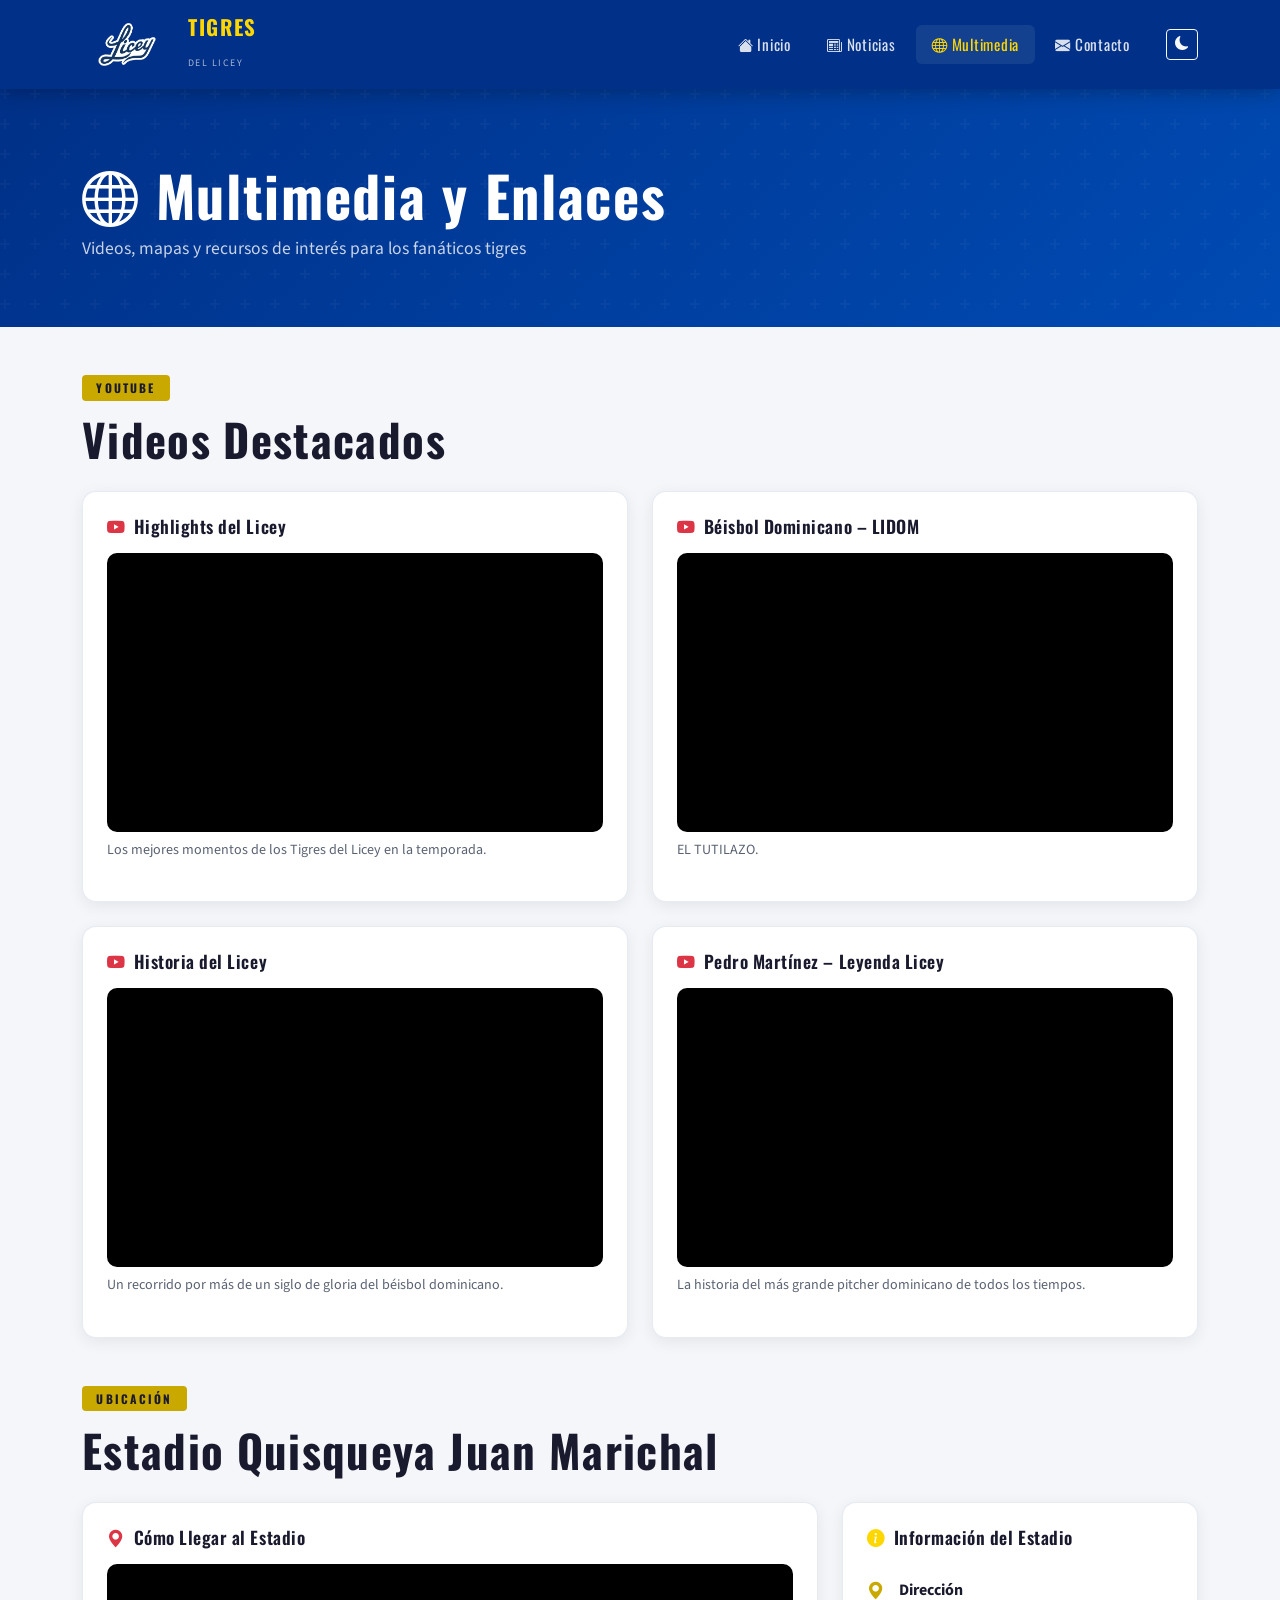
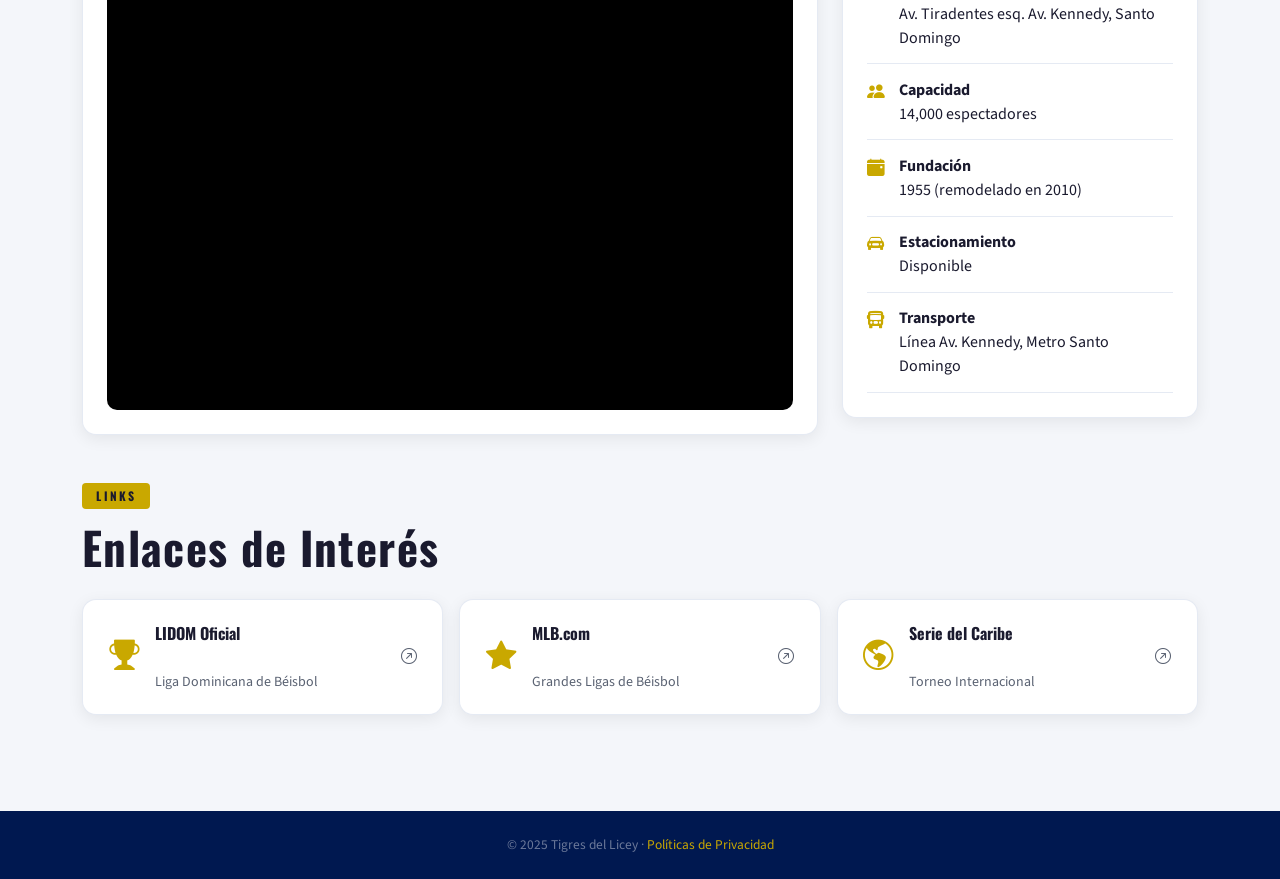
==== enlaces.html @ 9cd00520 "Add files via upload" ====
<!DOCTYPE html>
<html lang="es" data-theme="light">
<head>
  <meta charset="UTF-8" />
  <meta name="viewport" content="width=device-width, initial-scale=1.0" />
  <meta name="description" content="Videos, mapas y enlaces de interés de los Tigres del Licey." />
  <meta name="keywords" content="Tigres del Licey multimedia, videos, mapa estadio Quisqueya" />
  <meta name="author" content="LUIS POLANCO" />
  <meta name="robots" content="index, follow" />
  <title>VIDEOS Tigres del Licey</title>
  <link rel="icon" type="image/svg+xml" href="img/favicon.svg" />
  <link href="https://cdn.jsdelivr.net/npm/bootstrap@5.3.2/dist/css/bootstrap.min.css" rel="stylesheet" />
  <link href="https://cdn.jsdelivr.net/npm/bootstrap-icons@1.11.3/font/bootstrap-icons.min.css" rel="stylesheet" />
  <link href="https://fonts.googleapis.com/css2?family=Oswald:wght@400;600;700&family=Source+Sans+3:wght@300;400;600&display=swap" rel="stylesheet" />
  <link rel="stylesheet" href="css/styles.css" />
</head>
<body>

<nav class="navbar navbar-expand-lg sticky-top" id="mainNav">
  <div class="container">
    <a class="navbar-brand d-flex align-items-center gap-2" href="index.html">
          <img src="img/tigresdelliceyicono-removebg-preview.png" alt="logo" width="90" class="me-2" />
  
      <div><span class="nombre-marca">TIGRES</span><br><span class="subtitulo-marca">DEL LICEY</span></div>
    </a>
    <button class="navbar-toggler" type="button" data-bs-toggle="collapse" data-bs-target="#navMenu">
      <i class="bi bi-list text-white fs-2"></i>
    </button>
    <div class="collapse navbar-collapse" id="navMenu">
      <ul class="navbar-nav ms-auto align-items-lg-center gap-lg-1">
        <li class="nav-item"><a class="nav-link" href="index.html"><i class="bi bi-house-fill me-1"></i>Inicio</a></li>
        <li class="nav-item"><a class="nav-link" href="noticias.html"><i class="bi bi-newspaper me-1"></i>Noticias</a></li>
        <li class="nav-item"><a class="nav-link active" href="enlaces.html"><i class="bi bi-globe me-1"></i>Multimedia</a></li>
        <li class="nav-item"><a class="nav-link" href="contacto.html"><i class="bi bi-envelope-fill me-1"></i>Contacto</a></li>
        <li class="nav-item">
          <button class="btn btn-outline-light btn-sm ms-lg-3" id="darkToggle" onclick="toggleDark()">
            <i class="bi bi-moon-fill" id="darkIcon"></i>
          </button>
        </li>
      </ul>
    </div>
  </div>
</nav>

<div class="hero-pagina">
  <div class="container">
    <h1><i class="bi bi-globe me-3"></i>Multimedia y Enlaces</h1>
    <p>Videos, mapas y recursos de interés para los fanáticos tigres</p>
  </div>
</div>

<main class="container py-5">

  <!-- YouTube Section -->
  <section class="mb-5">
    <span class="etiqueta-seccion">YouTube</span>
    <h2 class="titulo-seccion">Videos Destacados</h2>
    <div class="row g-4">
      <div class="col-lg-6">
        <div class="tarjeta-media tarjeta-hover">
          <h5 class="titulo-media"><i class="bi bi-youtube text-danger me-2"></i>Highlights del Licey</h5>
          <div class="contenedor-iframe">
          <iframe 
          width="1513" 
          height="563" 
          src="https://www.youtube.com/embed/oGYH2kWyWEc" 
          title="JUEGO #6- SERIE FINAL | DRAMÁTICO JUEGO - Licey obliga 7mo y decisivo partido (26/ENE.2025)" 
          frameborder="0" 
          allow="accelerometer; autoplay; clipboard-write; encrypted-media; gyroscope; picture-in-picture; web-share"
          referrerpolicy="strict-origin-when-cross-origin"
            allowfullscreen>
          </iframe>
          </div>
          <p class="descripcion-media mt-2">Los mejores momentos de los Tigres del Licey en la temporada.</p>
        </div>
      </div>
      <div class="col-lg-6">
        <div class="tarjeta-media tarjeta-hover">
          <h5 class="titulo-media"><i class="bi bi-youtube text-danger me-2"></i>Béisbol Dominicano – LIDOM</h5>
          <div class="contenedor-iframe">
            <iframe 
            width="1513"
            height="563" 
            src="https://www.youtube.com/embed/_hKYfnCWPjg" 
            title="LIDOM: Licey vs Aguilas | 7mo Juego | Serie Final 2002| El Juego de &quot;El Tulilazo&quot;" 
            frameborder="0" allow="accelerometer; autoplay; clipboard-write; encrypted-media; gyroscope; picture-in-picture; web-share" 
            referrerpolicy="strict-origin-when-cross-origin" 
            allowfullscreen>
            </iframe>
          </div>
          <p class="descripcion-media mt-2">EL TUTILAZO.</p>
        </div>
      </div>
      <div class="col-lg-6">
        <div class="tarjeta-media tarjeta-hover">
          <h5 class="titulo-media"><i class="bi bi-youtube text-danger me-2"></i>Historia del Licey</h5>
          <div class="contenedor-iframe">
          <iframe 
          width="1513"
          height="563" 
          src="https://www.youtube.com/embed/C_Y91VZ0yt4" 
          title="La Historia del Glorioso: Tigres del Licey." 
          frameborder="0" 
          allow="accelerometer; autoplay; clipboard-write; encrypted-media; gyroscope; picture-in-picture; web-share"
            referrerpolicy="strict-origin-when-cross-origin" 
            allowfullscreen>
          </iframe>
          </div>
          <p class="descripcion-media mt-2">Un recorrido por más de un siglo de gloria del béisbol dominicano.</p>
        </div>
      </div>
      <div class="col-lg-6">
        <div class="tarjeta-media tarjeta-hover">
          <h5 class="titulo-media"><i class="bi bi-youtube text-danger me-2"></i>Pedro Martínez – Leyenda Licey</h5>
          <div class="contenedor-iframe">
          <iframe 
          width="1513" 
          height="563" 
          src="https://www.youtube.com/embed/vs75ksJCN8k" 
          title="9no Inning Juego #6 Final 1997-1998 Aguilas Vs Licey parte 2" 
          frameborder="0" 
          allow="accelerometer; autoplay; clipboard-write; encrypted-media; gyroscope; picture-in-picture; web-share"
            referrerpolicy="strict-origin-when-cross-origin" 
            allowfullscreen>
          </iframe>
          </div>
          <p class="descripcion-media mt-2">La historia del más grande pitcher dominicano de todos los tiempos.</p>
        </div>
      </div>
    </div>
  </section>

  <!-- Google Maps Section -->
  <section class="mb-5">
    <span class="etiqueta-seccion">Ubicación</span>
    <h2 class="titulo-seccion">Estadio Quisqueya Juan Marichal</h2>
    <div class="row g-4 align-items-start">
      <div class="col-lg-8">
        <div class="tarjeta-media tarjeta-hover">
          <h5 class="titulo-media"><i class="bi bi-geo-alt-fill text-danger me-2"></i>Cómo Llegar al Estadio</h5>
          <div class="contenedor-iframe contenedor-mapa">
            <iframe
              src="https://www.google.com/maps/embed?pb=!1m18!1m12!1m3!1d3784.3234!2d-69.9313!3d18.4861!2m3!1f0!2f0!3f0!3m2!1i1024!2i768!4f13.1!3m3!1m2!1s0x8ea561b03c24f7d1%3A0x4c11dfca4c84e0!2sEstadio%20Quisqueya%20Juan%20Marichal!5e0!3m2!1ses!2sdo!4v1234567890"
              style="border:0;"
              allowfullscreen=""
              loading="lazy"
              referrerpolicy="no-referrer-when-downgrade"
              title="Mapa Estadio Quisqueya">
            </iframe>
          </div>
        </div>
      </div>
      <div class="col-lg-4">
        <div class="tarjeta-media">
          <h5 class="titulo-media"><i class="bi bi-info-circle-fill text-gold me-2"></i>Información del Estadio</h5>
          <ul class="lista-info">
            <li><i class="bi bi-geo-alt-fill"></i><div><strong>Dirección</strong><br>Av. Tiradentes esq. Av. Kennedy, Santo Domingo</div></li>
            <li><i class="bi bi-people-fill"></i><div><strong>Capacidad</strong><br>14,000 espectadores</div></li>
            <li><i class="bi bi-calendar-event-fill"></i><div><strong>Fundación</strong><br>1955 (remodelado en 2010)</div></li>
            <li><i class="bi bi-car-front-fill"></i><div><strong>Estacionamiento</strong><br>Disponible</div></li>
            <li><i class="bi bi-bus-front-fill"></i><div><strong>Transporte</strong><br>Línea Av. Kennedy, Metro Santo Domingo</div></li>
          </ul>
        </div>
      </div>
    </div>
  </section>

  <!-- Links of Interest -->
  <section class="mb-5">
    <span class="etiqueta-seccion">Links</span>
    <h2 class="titulo-seccion">Enlaces de Interés</h2>
    <div class="row g-3">
      <div class="col-md-4">
        <a href="https://www.lidom.com" target="_blank" class="tarjeta-enlace tarjeta-hover">
          <i class="bi bi-trophy-fill"></i>
          <div><strong>LIDOM Oficial</strong><br><small>Liga Dominicana de Béisbol</small></div>
          <i class="bi bi-arrow-up-right-circle"></i>
        </a>
      </div>
      <div class="col-md-4">
        <a href="https://www.mlb.com" target="_blank" class="tarjeta-enlace tarjeta-hover">
          <i class="bi bi-star-fill"></i>
          <div><strong>MLB.com</strong><br><small>Grandes Ligas de Béisbol</small></div>
          <i class="bi bi-arrow-up-right-circle"></i>
        </a>
      </div>
      <div class="col-md-4">
        <a href="https://www.caribbeanseries.com" target="_blank" class="tarjeta-enlace tarjeta-hover">
          <i class="bi bi-globe-americas"></i>
          <div><strong>Serie del Caribe</strong><br><small>Torneo Internacional</small></div>
          <i class="bi bi-arrow-up-right-circle"></i>
        </a>
      </div>
    </div>
  </section>

</main>

<footer class="pie-pagina">
  <div class="container py-4 text-center derechos-pie">
    © 2025 Tigres del Licey · <a href="#" data-bs-toggle="modal" data-bs-target="#privacyModal">Políticas de Privacidad</a>
  </div>
</footer>

<div class="modal fade" id="privacyModal" tabindex="-1">
  <div class="modal-dialog modal-lg modal-dialog-centered">
    <div class="modal-content modal-licey-es">
      <div class="modal-header">
        <h5 class="modal-title"><i class="bi bi-shield-lock-fill text-gold me-2"></i>Políticas de Privacidad</h5>
        <button type="button" class="btn-close btn-close-white" data-bs-dismiss="modal"></button>
      </div>
      <div class="modal-body"><p>Ver políticas completas en la página principal.</p></div>
      <div class="modal-footer">
        <button type="button" class="btn boton-dorado" data-bs-dismiss="modal">Aceptar</button>
      </div>
    </div>
  </div>
</div>

<script src="https://cdn.jsdelivr.net/npm/bootstrap@5.3.2/dist/js/bootstrap.bundle.min.js"></script>
<script src="js/main.js"></script>
</body>
</html>
---- css/styles.css ----
:root {
  --blue-dark:   #003087;
  --blue-mid:    #004BB4;
  --blue-light:  #1565C0;
  --gold:        #C9A800;
  --gold-light:  #FFD700;
  --text-dark:   #1A1A2E;
  --text-muted:  #5A6272;
  --card-bg:     #FFFFFF;
  --card-border: rgba(0,48,135,0.10);
  --body-bg:     #F4F6FA;
  --nav-bg:      #003087;
  --footer-bg:   #001850;
  --off-white:   #F4F6FA;
}

[data-theme="dark"] {
  --body-bg:     #0D1117;
  --card-bg:     #161B22;
  --card-border: rgba(201,168,0,0.15);
  --text-dark:   #E6EDF3;
  --text-muted:  #8B949E;
  --off-white:   #1A2130;
  --nav-bg:      #001030;
  --footer-bg:   #000810;
}

/* ── BASE ── */
*, *::before, *::after { box-sizing: border-box; }

body {
  font-family: 'Source Sans 3', sans-serif;
  background: var(--body-bg);
  color: var(--text-dark);
  transition: background-color 0.3s, color 0.3s;
  margin: 0;
}

h1, h2, h3, h4, h5, h6 {
  font-family: 'Oswald', sans-serif;
  letter-spacing: 0.03em;
  color: var(--text-dark);
}

a { text-decoration: none; }

img { max-width: 100%; height: auto; }

/* ── NAVBAR ── */
#mainNav {
  background: var(--nav-bg) !important;
  box-shadow: 0 2px 20px rgba(0,0,0,0.35);
  padding: 0.6rem 0;
  transition: background-color 0.3s;
}

.marca-tigre {
  font-size: 2rem;
  line-height: 1;
}

.nombre-marca {
  font-family: 'Oswald', sans-serif;
  font-size: 1.3rem;
  font-weight: 700;
  color: #FFD700;
  letter-spacing: 0.08em;
  line-height: 1;
}

.subtitulo-marca {
  font-size: 0.62rem;
  color: rgba(255,255,255,0.65);
  letter-spacing: 0.15em;
  text-transform: uppercase;
}

.nav-link {
  color: rgba(255,255,255,0.85) !important;
  font-family: 'Oswald', sans-serif;
  font-size: 0.95rem;
  letter-spacing: 0.05em;
  padding: 0.5rem 1rem !important;
  border-radius: 6px;
  transition: all 0.25s;
}

.nav-link:hover,
.nav-link.active {
  color: #FFD700 !important;
  background: rgba(255,255,255,0.08);
}

/* ── CAROUSEL / HERO ── */
.diapositiva-carrusel {
  width: 100%;
  height: 88vh;
  min-height: 520px;
  display: flex;
  align-items: center;
  position: relative;
  overflow: hidden;
}

.slide-1 { background: linear-gradient(135deg, #001850 0%, #003087 55%, #004BB4 100%); }
.slide-2 { background: linear-gradient(135deg, #0D0D1A 0%, #001850 55%, #002060 100%); }
.slide-3 { background: linear-gradient(135deg, #002060 0%, #003087 55%, #1565C0 100%); }

.decoracion-slide {
  position: absolute;
  font-size: 28vw;
  opacity: 0.05;
  right: -2vw;
  bottom: -4vh;
  line-height: 1;
  pointer-events: none;
  user-select: none;
}

.pie-carrusel-personalizado {
  position: relative;
  z-index: 2;
  padding: 0 6vw;
  max-width: 720px;
}

.texto-superior-slide {
  font-family: 'Source Sans 3', sans-serif;
  font-size: 0.85rem;
  letter-spacing: 0.32em;
  text-transform: uppercase;
  color: #C9A800;
  margin-bottom: 1rem;
}

.pie-carrusel-personalizado h1 {
  font-family: 'Oswald', sans-serif;
  font-size: clamp(2.8rem, 7vw, 5.5rem);
  font-weight: 700;
  color: #ffffff;
  line-height: 1.05;
  text-shadow: 0 4px 20px rgba(0,0,0,0.55);
  margin-bottom: 0.5rem;
}

.text-gold { color: #FFD700 !important; }

.icono-control-carrusel {
  font-size: 2.2rem;
  color: white;
  text-shadow: 0 2px 8px rgba(0,0,0,0.5);
}

/* ── BUTTONS ── */
.boton-dorado {
  background: linear-gradient(135deg, #C9A800, #FFD700);
  color: #1A1A2E !important;
  font-family: 'Oswald', sans-serif;
  font-weight: 700;
  letter-spacing: 0.07em;
  border: none;
  border-radius: 8px;
  padding: 0.7rem 2rem;
  transition: all 0.25s;
  box-shadow: 0 4px 16px rgba(201,168,0,0.35);
}

.boton-dorado:hover {
  transform: translateY(-2px);
  box-shadow: 0 6px 22px rgba(201,168,0,0.55);
  background: linear-gradient(135deg, #FFD700, #FFE44D);
}

.boton-contorno-dorado {
  border: 2px solid #C9A800;
  color: #C9A800 !important;
  background: transparent;
  font-family: 'Oswald', sans-serif;
  font-weight: 600;
  letter-spacing: 0.05em;
  border-radius: 8px;
  padding: 0.45rem 1.3rem;
  transition: all 0.25s;
}

.boton-contorno-dorado:hover {
  background: #C9A800;
  color: #1A1A2E !important;
}

.boton-primario-licey {
  background: #004BB4;
  color: #ffffff !important;
  font-family: 'Oswald', sans-serif;
  font-weight: 600;
  border: none;
  border-radius: 8px;
  padding: 0.7rem 2rem;
  transition: all 0.25s;
}

.boton-primario-licey:hover {
  background: #1565C0;
  transform: translateY(-2px);
}

/* ── SLOGAN SECTION ── */
.seccion-eslogan {
  background: var(--card-bg);
}

.insignia-eslogan {
  display: inline-block;
  background: #003087;
  padding: 1rem 2.8rem;
  border-radius: 50px;
  border: 2px solid #C9A800;
  box-shadow: 0 4px 22px rgba(0,48,135,0.25);
}

.texto-eslogan {
  font-family: 'Oswald', sans-serif;
  font-size: clamp(1rem, 2.5vw, 1.5rem);
  font-weight: 700;
  color: #FFD700;
  letter-spacing: 0.07em;
}

.subtexto-eslogan {
  color: var(--text-muted);
  font-size: 1rem;
}

/* ── SECTION LABELS ── */
.etiqueta-seccion {
  display: inline-block;
  background: #C9A800;
  color: #1A1A2E;
  font-family: 'Oswald', sans-serif;
  font-size: 0.74rem;
  font-weight: 700;
  letter-spacing: 0.18em;
  text-transform: uppercase;
  padding: 0.25rem 0.9rem;
  border-radius: 4px;
  margin-bottom: 0.8rem;
}

.titulo-seccion {
  font-family: 'Oswald', sans-serif;
  font-size: clamp(1.8rem, 4vw, 2.8rem);
  font-weight: 700;
  color: var(--text-dark);
  margin-bottom: 1.5rem;
}

/* ── HOVER CARD ── */
.tarjeta-hover {
  transition: transform 0.25s ease, box-shadow 0.25s ease;
}

.tarjeta-hover:hover {
  transform: translateY(-5px);
  box-shadow: 0 12px 32px rgba(0,48,135,0.18) !important;
}

/* ── STATS GRID ── */
.cuadricula-estadisticas {
  display: grid;
  grid-template-columns: 1fr 1fr;
  gap: 1.2rem;
}

.tarjeta-estadistica {
  background: var(--card-bg);
  border: 1.5px solid var(--card-border);
  border-radius: 14px;
  padding: 1.6rem;
  text-align: center;
  box-shadow: 0 4px 16px rgba(0,0,0,0.07);
}

.icono-estadistica {
  font-size: 1.9rem;
  color: #C9A800;
  display: block;
  margin-bottom: 0.5rem;
}

.numero-estadistica {
  font-family: 'Oswald', sans-serif;
  font-size: 2.5rem;
  font-weight: 700;
  color: #003087;
  line-height: 1;
}

[data-theme="dark"] .numero-estadistica { color: #FFD700; }

.etiqueta-estadistica {
  font-size: 0.85rem;
  color: var(--text-muted);
  margin-top: 0.3rem;
}

/* ── LIST CARDS ── */
.tarjeta-lista {
  background: var(--card-bg);
  border: 1.5px solid var(--card-border);
  border-radius: 14px;
  padding: 1.8rem;
  height: 100%;
  box-shadow: 0 4px 16px rgba(0,0,0,0.07);
}

.titulo-tarjeta-lista {
  font-family: 'Oswald', sans-serif;
  font-size: 1.2rem;
  font-weight: 600;
  color: var(--text-dark);
  margin-bottom: 1.2rem;
  padding-bottom: 0.8rem;
  border-bottom: 2.5px solid #C9A800;
}

.lista-ordenada-personalizada {
  padding-left: 1.5rem;
  color: var(--text-dark);
}

.lista-ordenada-personalizada li {
  padding: 0.45rem 0;
  border-bottom: 1px solid var(--card-border);
  transition: color 0.2s, padding-left 0.2s;
}

.lista-ordenada-personalizada li:hover {
  color: #004BB4;
  padding-left: 0.3rem;
}

.lista-desordenada-personalizada {
  list-style: none;
  padding: 0;
  margin: 0;
  color: var(--text-dark);
}

.lista-desordenada-personalizada li {
  padding: 0.45rem 0;
  padding-left: 1.6rem;
  border-bottom: 1px solid var(--card-border);
  position: relative;
  transition: color 0.2s, background-color 0.2s;
}

.lista-desordenada-personalizada li::before {
  content: '\2022';
  color: #C9A800;
  font-size: 1.3rem;
  position: absolute;
  left: 0.3rem;
  top: 0.2rem;
  line-height: 1.4;
}

.lista-desordenada-personalizada li:hover {
  color: #004BB4;
  background: rgba(0,48,135,0.04);
  border-radius: 4px;
}

/* ── PLAYER CARDS ── */
.tarjeta-jugador {
  background: var(--card-bg);
  border: 1.5px solid var(--card-border);
  border-radius: 14px;
  padding: 1.8rem 1.2rem 1.5rem;
  text-align: center;
  box-shadow: 0 4px 16px rgba(0,0,0,0.07);
  position: relative;
  overflow: hidden;
  transition: transform 0.25s, box-shadow 0.25s, background-color 0.25s;
}

.tarjeta-jugador::before {
  content: '';
  position: absolute;
  top: 0; left: 0; right: 0;
  height: 4px;
  background: linear-gradient(90deg, #003087, #C9A800);
}

.numero-jugador {
  font-family: 'Oswald', sans-serif;
  font-size: 3.2rem;
  font-weight: 700;
  color: rgba(0,48,135,0.07);
  position: absolute;
  top: 0.4rem;
  right: 0.8rem;
  line-height: 1;
}

[data-theme="dark"] .numero-jugador { color: rgba(201,168,0,0.07); }

.emoji-jugador { font-size: 3.2rem; margin-bottom: 0.5rem; display: block; }

.tarjeta-jugador h5 {
  font-family: 'Oswald', sans-serif;
  font-size: 1.2rem;
  font-weight: 600;
  margin-bottom: 0.5rem;
  transition: color 0.25s;
}

.tarjeta-jugador p {
  font-size: 0.87rem;
  color: var(--text-muted);
  transition: color 0.25s;
}

.insignia-posicion {
  display: inline-block;
  background: #003087;
  color: #FFD700;
  font-family: 'Oswald', sans-serif;
  font-size: 0.74rem;
  letter-spacing: 0.1em;
  padding: 0.2rem 0.9rem;
  border-radius: 4px;
  margin-top: 0.5rem;
}

/* ── SOCIAL BUTTONS ── */
.seccion-social {
  background: var(--card-bg);
  border-radius: 16px;
  box-shadow: 0 4px 20px rgba(0,0,0,0.07);
}

.boton-social {
  display: inline-flex;
  align-items: center;
  gap: 0.5rem;
  padding: 0.75rem 1.7rem;
  border-radius: 50px;
  font-family: 'Oswald', sans-serif;
  font-size: 0.95rem;
  font-weight: 600;
  letter-spacing: 0.05em;
  transition: all 0.25s;
  color: #fff !important;
  text-decoration: none;
}

.boton-social:hover { transform: translateY(-3px); filter: brightness(1.1); }
.boton-social.facebook  { background: #1877F2; }
.boton-social.twitter   { background: #111; }
.boton-social.instagram { background: linear-gradient(45deg, #f09433, #e6683c, #dc2743, #cc2366, #bc1888); }
.boton-social.youtube   { background: #FF0000; }
.boton-social.tiktok    { background: #010101; border: 1px solid #69C9D0; }

/* ── PAGE HERO ── */
.hero-pagina {
  background: linear-gradient(135deg, #003087 0%, #004BB4 100%);
  padding: 4.5rem 0 3rem;
  position: relative;
  overflow: hidden;
}

.hero-pagina::after {
  content: '';
  position: absolute;
  inset: 0;
  background: url("data:image/svg+xml,%3Csvg width='60' height='60' viewBox='0 0 60 60' xmlns='http://www.w3.org/2000/svg'%3E%3Cg fill='none' fill-rule='evenodd'%3E%3Cg fill='%23ffffff' fill-opacity='0.03'%3E%3Cpath d='M36 34v-4h-2v4h-4v2h4v4h2v-4h4v-2h-4zm0-30V0h-2v4h-4v2h4v4h2V6h4V4h-4zM6 34v-4H4v4H0v2h4v4h2v-4h4v-2H6zM6 4V0H4v4H0v2h4v4h2V6h4V4H6z'/%3E%3C/g%3E%3C/g%3E%3C/svg%3E");
  pointer-events: none;
}

.hero-pagina h1 {
  font-family: 'Oswald', sans-serif;
  font-size: clamp(2rem, 5vw, 3.5rem);
  font-weight: 700;
  color: #fff;
  position: relative;
}

.hero-pagina p {
  color: rgba(255,255,255,0.78);
  font-size: 1.1rem;
  position: relative;
}

/* ── NEWS CARDS ── */
.tarjeta-noticia {
  background: var(--card-bg);
  border: 1.5px solid var(--card-border);
  border-radius: 14px;
  padding: 1.8rem;
  box-shadow: 0 4px 16px rgba(0,0,0,0.07);
  height: 100%;
}

.noticia-destacada { border-left: 5px solid #C9A800; }

.insignia-noticia {
  display: inline-block;
  background: #C9A800;
  color: #1A1A2E;
  font-family: 'Oswald', sans-serif;
  font-size: 0.78rem;
  font-weight: 700;
  padding: 0.22rem 0.9rem;
  border-radius: 4px;
  margin-bottom: 0.8rem;
}

.fecha-noticia { font-size: 0.82rem; color: var(--text-muted); margin-bottom: 0.8rem; }

.tarjeta-noticia h3, .tarjeta-noticia h4, .tarjeta-noticia h5 {
  font-family: 'Oswald', sans-serif;
  font-weight: 600;
  color: var(--text-dark);
  margin-bottom: 0.8rem;
}

/* ── ARTICLE ── */
.cuerpo-articulo {
  background: var(--card-bg);
  border-radius: 14px;
  padding: 2rem;
  box-shadow: 0 4px 16px rgba(0,0,0,0.07);
  line-height: 1.78;
}

.cuerpo-articulo h3 { font-size: 1.85rem; margin-bottom: 1rem; }

.cuerpo-articulo h4 {
  font-size: 1.3rem;
  margin-top: 1.6rem;
  color: #003087;
  border-left: 3px solid #C9A800;
  padding-left: 0.8rem;
}

[data-theme="dark"] .cuerpo-articulo h4 { color: #FFD700; }

.cita-licey {
  border-left: 4px solid #C9A800;
  padding: 1rem 1.5rem;
  background: rgba(201,168,0,0.06);
  border-radius: 0 8px 8px 0;
  font-style: italic;
  color: var(--text-muted);
  margin: 1.5rem 0;
}

/* ── SIDEBAR ── */
.tarjeta-lateral {
  background: var(--card-bg);
  border: 1.5px solid var(--card-border);
  border-radius: 14px;
  padding: 1.6rem;
  box-shadow: 0 4px 16px rgba(0,0,0,0.07);
}

.titulo-lateral {
  font-family: 'Oswald', sans-serif;
  font-size: 1.1rem;
  padding-bottom: 0.8rem;
  border-bottom: 2.5px solid #C9A800;
  margin-bottom: 1rem;
  color: var(--text-dark);
}

.fila-estadistica {
  display: flex;
  justify-content: space-between;
  align-items: center;
  padding: 0.65rem 0.4rem;
  border-bottom: 1px solid var(--card-border);
  font-size: 0.9rem;
  color: var(--text-dark);
  border-radius: 4px;
  transition: background-color 0.2s;
}

.fila-estadistica:hover { background: rgba(0,48,135,0.05); }
.fila-estadistica strong { color: #003087; font-family: 'Oswald', sans-serif; }
[data-theme="dark"] .fila-estadistica strong { color: #FFD700; }

/* ── MEDIA / IFRAMES ── */
.tarjeta-media {
  background: var(--card-bg);
  border: 1.5px solid var(--card-border);
  border-radius: 14px;
  padding: 1.5rem;
  box-shadow: 0 4px 16px rgba(0,0,0,0.07);
  height: 100%;
}

.titulo-media {
  font-family: 'Oswald', sans-serif;
  font-size: 1.1rem;
  font-weight: 600;
  margin-bottom: 1rem;
  color: var(--text-dark);
}

.contenedor-iframe {
  position: relative;
  padding-bottom: 56.25%;
  height: 0;
  overflow: hidden;
  border-radius: 10px;
  background: #000;
}

.contenedor-iframe iframe {
  position: absolute;
  top: 0; left: 0;
  width: 100%; height: 100%;
  border-radius: 10px;
}

.contenedor-mapa { padding-bottom: 65%; }
.descripcion-media { font-size: 0.88rem; color: var(--text-muted); margin-top: 0.6rem; }

/* ── LINK CARDS ── */
.tarjeta-enlace {
  display: flex;
  align-items: center;
  gap: 1rem;
  background: var(--card-bg);
  border: 1.5px solid var(--card-border);
  border-radius: 14px;
  padding: 1.3rem 1.6rem;
  color: var(--text-dark) !important;
  box-shadow: 0 4px 16px rgba(0,0,0,0.07);
  transition: all 0.25s;
  text-decoration: none;
}

.tarjeta-enlace:hover {
  border-color: #C9A800;
  transform: translateY(-3px);
  box-shadow: 0 8px 24px rgba(201,168,0,0.2);
}

.tarjeta-enlace > i:first-child { font-size: 1.9rem; color: #C9A800; flex-shrink: 0; }
.tarjeta-enlace > i:last-child  { margin-left: auto; color: var(--text-muted); }
.tarjeta-enlace strong { font-family: 'Oswald', sans-serif; display: block; }
.tarjeta-enlace small  { color: var(--text-muted); }

/* ── INFO LIST ── */
.lista-info { list-style: none; padding: 0; margin: 0; }

.lista-info li {
  display: flex;
  align-items: flex-start;
  gap: 0.9rem;
  padding: 0.85rem 0;
  border-bottom: 1px solid var(--card-border);
  color: var(--text-dark);
}

.lista-info li i { font-size: 1.1rem; color: #C9A800; flex-shrink: 0; margin-top: 0.1rem; }
.lista-info li p { margin: 0; font-size: 0.87rem; color: var(--text-muted); }

/* ── CONTACT ── */
.tarjeta-contacto {
  background: var(--card-bg);
  border: 1.5px solid var(--card-border);
  border-radius: 16px;
  padding: 2.5rem;
  box-shadow: 0 6px 26px rgba(0,0,0,0.09);
}

.tarjeta-info-contacto {
  background: var(--card-bg);
  border: 1.5px solid var(--card-border);
  border-radius: 16px;
  padding: 1.8rem;
  box-shadow: 0 4px 16px rgba(0,0,0,0.07);
}

.campo-licey {
  background: var(--off-white) !important;
  border: 1.5px solid var(--card-border) !important;
  border-radius: 8px !important;
  color: var(--text-dark) !important;
  transition: border-color 0.25s, box-shadow 0.25s;
}

.campo-licey:focus {
  border-color: #004BB4 !important;
  box-shadow: 0 0 0 3px rgba(0,75,180,0.15) !important;
  outline: none !important;
}

.elemento-contacto {
  display: flex;
  align-items: flex-start;
  gap: 1rem;
  padding: 0.9rem;
  border-radius: 10px;
  margin-bottom: 0.4rem;
  transition: background-color 0.2s;
}

.elemento-contacto:hover { background: rgba(0,48,135,0.05); }

.icono-contacto {
  width: 42px;
  height: 42px;
  background: #003087;
  border-radius: 9px;
  display: flex;
  align-items: center;
  justify-content: center;
  color: #FFD700;
  font-size: 1.15rem;
  flex-shrink: 0;
}

.elemento-contacto strong { font-family: 'Oswald', sans-serif; display: block; font-size: 0.95rem; }
.elemento-contacto p { margin: 0.1rem 0 0; font-size: 0.87rem; color: var(--text-muted); }
.elemento-contacto p a { color: #004BB4; }
[data-theme="dark"] .elemento-contacto p a { color: #FFD700; }

/* Social Row */
.fila-social {
  display: flex;
  align-items: center;
  gap: 0.8rem;
  padding: 0.75rem 1rem;
  border-radius: 8px;
  font-family: 'Oswald', sans-serif;
  font-size: 0.95rem;
  color: #fff !important;
  transition: all 0.25s;
  text-decoration: none;
}
.fila-social:hover { transform: translateX(5px); filter: brightness(1.1); }
.fila-social.facebook  { background: #1877F2; }
.fila-social.twitter   { background: #111; }
.fila-social.instagram { background: linear-gradient(45deg, #f09433, #dc2743, #bc1888); }
.fila-social.youtube   { background: #FF0000; }

/* Mailto */
.boton-correo {
  background: linear-gradient(135deg, #003087, #004BB4);
  color: #fff !important;
  font-family: 'Oswald', sans-serif;
  font-weight: 600;
  letter-spacing: 0.05em;
  border: none;
  border-radius: 10px;
  padding: 0.9rem 2.2rem;
  display: inline-flex;
  flex-direction: column;
  align-items: center;
  transition: all 0.25s;
  box-shadow: 0 4px 16px rgba(0,48,135,0.32);
}

.boton-correo:hover {
  transform: translateY(-2px);
  box-shadow: 0 6px 22px rgba(0,48,135,0.45);
}

.direccion-correo {
  font-size: 0.78rem;
  opacity: 0.72;
  font-family: 'Source Sans 3', sans-serif;
  font-weight: 400;
  letter-spacing: 0.04em;
}

.seccion-correo {
  border-top: 1.5px dashed var(--card-border);
  padding-top: 1.5rem;
}

/* ── MODALS ── */
.modal-licey-es .modal-header { background: #003087; }
.modal-licey-es .modal-title  { color: #fff; font-family: 'Oswald', sans-serif; }

.modal-licey-es .modal-content {
  background: var(--card-bg);
  color: var(--text-dark);
  border: none;
  border-radius: 14px;
  overflow: hidden;
}

.modal-licey-es .modal-body h6 {
  font-family: 'Oswald', sans-serif;
  color: #003087;
  margin-top: 1.2rem;
}

[data-theme="dark"] .modal-licey-es .modal-body h6 { color: #FFD700; }

.cita-licey-modal {
  border-left: 4px solid #C9A800;
  padding: 0.8rem 1.2rem;
  background: rgba(201,168,0,0.07);
  border-radius: 0 8px 8px 0;
  font-style: italic;
  color: var(--text-muted);
  margin-top: 1rem;
}

.icono-exito { font-size: 4.5rem; display: block; margin-bottom: 0.5rem; }

/* ── FOOTER ── */
.pie-pagina { background: var(--footer-bg); color: rgba(255,255,255,0.75); }

.marca-pie {
  font-family: 'Oswald', sans-serif;
  font-size: 1.15rem;
  font-weight: 700;
  color: #FFD700;
  letter-spacing: 0.07em;
}

.desde-pie { font-size: 0.74rem; color: rgba(255,255,255,0.48); }
.descripcion-pie  { font-size: 0.9rem;  color: rgba(255,255,255,0.58); }

.titulo-pie {
  font-family: 'Oswald', sans-serif;
  font-size: 0.82rem;
  letter-spacing: 0.16em;
  text-transform: uppercase;
  color: #C9A800;
  margin-bottom: 1rem;
}

.enlaces-pie { list-style: none; padding: 0; }
.enlaces-pie li { margin-bottom: 0.4rem; }

.enlaces-pie a {
  color: rgba(255,255,255,0.58);
  font-size: 0.9rem;
  transition: color 0.2s, padding-left 0.2s;
  display: inline-flex;
  align-items: center;
  gap: 0.3rem;
}

.enlaces-pie a:hover { color: #FFD700; padding-left: 0.3rem; }

.linea-pie   { border-color: rgba(255,255,255,0.1); }
.derechos-pie { font-size: 0.84rem; color: rgba(255,255,255,0.42); }
.derechos-pie a { color: #C9A800; }
.derechos-pie a:hover { color: #FFD700; }

/* ── DARK TOGGLE ── */
#darkToggle:hover {
  background: #C9A800 !important;
  color: #1A1A2E !important;
  border-color: #C9A800 !important;
}

/* ── TOAST ── */
.toast-container { z-index: 9999; }
.envoltorio-toast { z-index: 9999; }

/* ── ANIMATIONS ── */
@keyframes fadeInUp {
  from { opacity: 0; transform: translateY(22px); }
  to   { opacity: 1; transform: translateY(0); }
}

.aparecer-arriba { animation: fadeInUp 0.5s ease forwards; }

/* ── SCROLLBAR ── */
::-webkit-scrollbar { width: 8px; }
::-webkit-scrollbar-track { background: var(--body-bg); }
::-webkit-scrollbar-thumb { background: #003087; border-radius: 4px; }
::-webkit-scrollbar-thumb:hover { background: #004BB4; }

/* ── RESPONSIVE IMAGES ── */
.imagen-licey {
  border-radius: 12px;
  object-fit: cover;
  box-shadow: 0 6px 24px rgba(0,0,0,0.15);
}

/* Placeholder when no image is available */
.imagen-placeholder {
  background: linear-gradient(135deg, #003087, #004BB4);
  border-radius: 12px;
  display: flex;
  align-items: center;
  justify-content: center;
  font-size: 5rem;
  min-height: 200px;
  box-shadow: 0 6px 24px rgba(0,0,0,0.15);
}
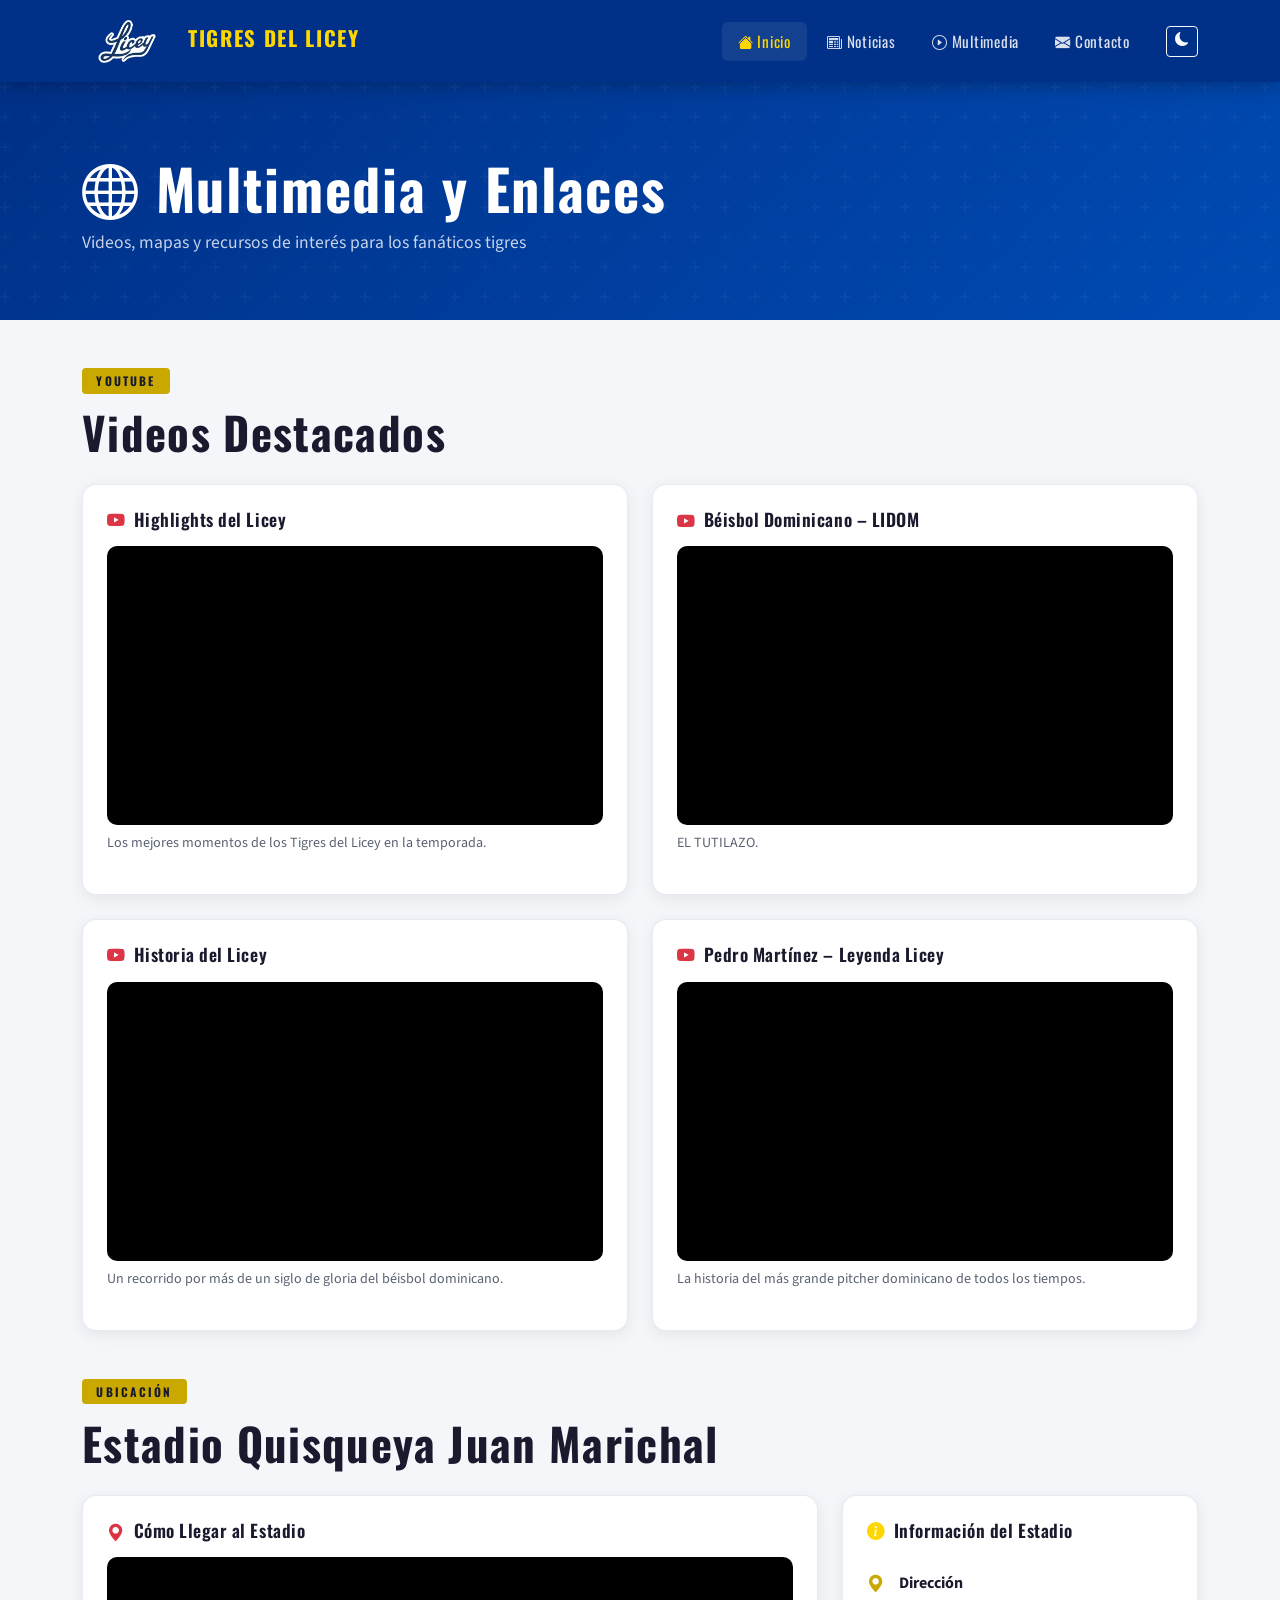
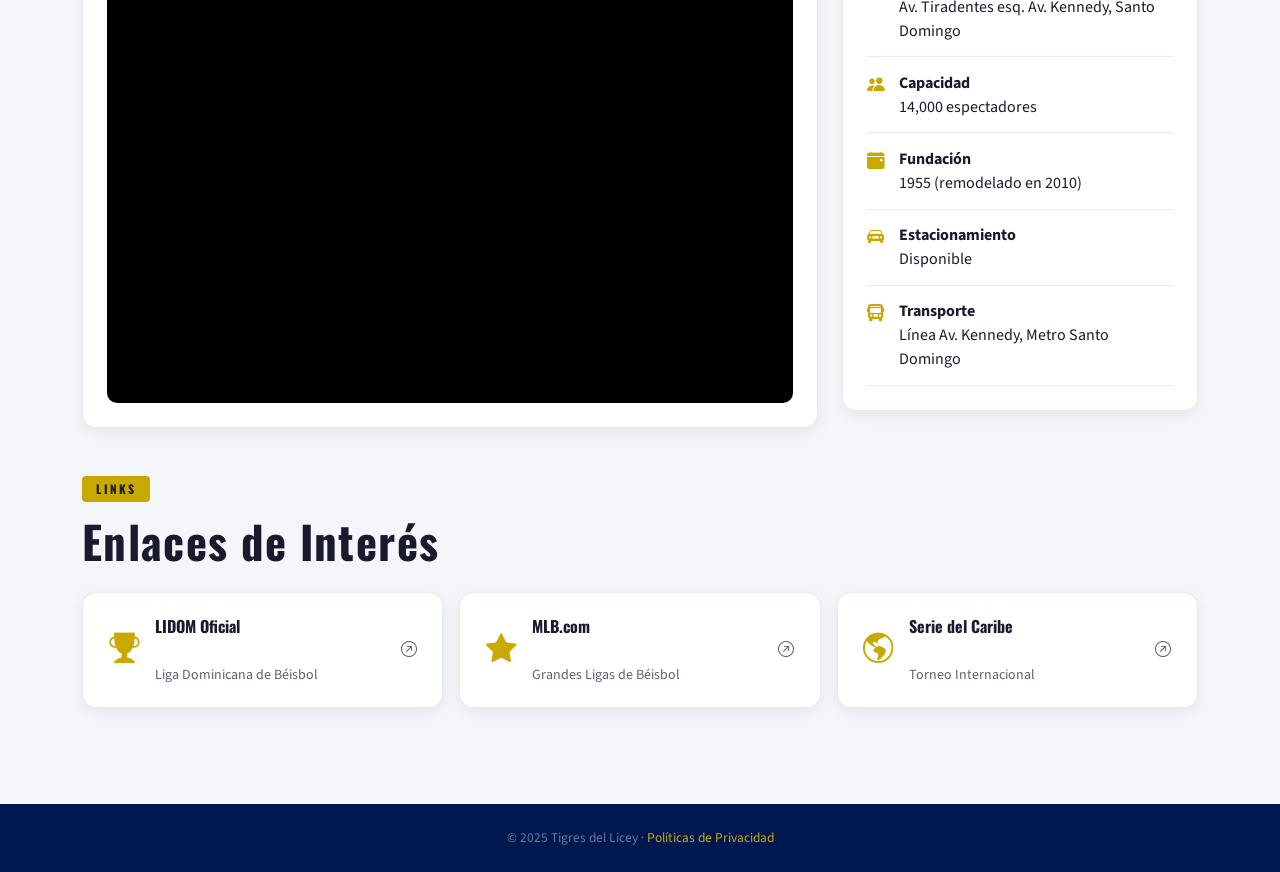
==== commit f46a460d: "Update enlaces.html" ====
--- a/enlaces.html
+++ b/enlaces.html
@@ -8,7 +8,7 @@
   <meta name="author" content="LUIS POLANCO" />
   <meta name="robots" content="index, follow" />
   <title>VIDEOS Tigres del Licey</title>
-  <link rel="icon" type="image/svg+xml" href="img/favicon.svg" />
+  <link rel="icon" type="image/png" href="img/tigresdelliceyicono-removebg-preview.png" />
   <link href="https://cdn.jsdelivr.net/npm/bootstrap@5.3.2/dist/css/bootstrap.min.css" rel="stylesheet" />
   <link href="https://cdn.jsdelivr.net/npm/bootstrap-icons@1.11.3/font/bootstrap-icons.min.css" rel="stylesheet" />
   <link href="https://fonts.googleapis.com/css2?family=Oswald:wght@400;600;700&family=Source+Sans+3:wght@300;400;600&display=swap" rel="stylesheet" />
@@ -19,21 +19,31 @@
 <nav class="navbar navbar-expand-lg sticky-top" id="mainNav">
   <div class="container">
     <a class="navbar-brand d-flex align-items-center gap-2" href="index.html">
-          <img src="img/tigresdelliceyicono-removebg-preview.png" alt="logo" width="90" class="me-2" />
-  
-      <div><span class="nombre-marca">TIGRES</span><br><span class="subtitulo-marca">DEL LICEY</span></div>
+      <img src="img/tigresdelliceyicono-removebg-preview.png" alt="logo" width="90" class="me-2" />
+      <div>
+        <span class="nombre-marca">TIGRES DEL LICEY</span><br>
+        
+      </div>
     </a>
-    <button class="navbar-toggler" type="button" data-bs-toggle="collapse" data-bs-target="#navMenu">
-      <i class="bi bi-list text-white fs-2"></i>
+    <button class="navbar-toggler border-0" type="button" data-bs-toggle="collapse" data-bs-target="#navMenu">
+      <i class="bi bi-list" style="color:#fff;font-size:1.8rem;"></i>
     </button>
     <div class="collapse navbar-collapse" id="navMenu">
       <ul class="navbar-nav ms-auto align-items-lg-center gap-lg-1">
-        <li class="nav-item"><a class="nav-link" href="index.html"><i class="bi bi-house-fill me-1"></i>Inicio</a></li>
-        <li class="nav-item"><a class="nav-link" href="noticias.html"><i class="bi bi-newspaper me-1"></i>Noticias</a></li>
-        <li class="nav-item"><a class="nav-link active" href="enlaces.html"><i class="bi bi-globe me-1"></i>Multimedia</a></li>
-        <li class="nav-item"><a class="nav-link" href="contacto.html"><i class="bi bi-envelope-fill me-1"></i>Contacto</a></li>
-        <li class="nav-item">
-          <button class="btn btn-outline-light btn-sm ms-lg-3" id="darkToggle" onclick="toggleDark()">
+        <li class="nav-item">
+          <a class="nav-link active" href="index.html"><i class="bi bi-house-fill me-1"></i>Inicio</a>
+        </li>
+        <li class="nav-item">
+          <a class="nav-link" href="noticias.html"><i class="bi bi-newspaper me-1"></i>Noticias</a>
+        </li>
+        <li class="nav-item">
+          <a class="nav-link" href="enlaces.html"><i class="bi bi-play-circle me-1"></i>Multimedia</a>
+        </li>
+        <li class="nav-item">
+          <a class="nav-link" href="contacto.html"><i class="bi bi-envelope-fill me-1"></i>Contacto</a>
+        </li>
+        <li class="nav-item">
+          <button class="btn btn-outline-light btn-sm ms-lg-3" id="darkToggle" onclick="toggleDark()" title="Modo oscuro">
             <i class="bi bi-moon-fill" id="darkIcon"></i>
           </button>
         </li>
@@ -41,6 +51,7 @@
     </div>
   </div>
 </nav>
+
 
 <div class="hero-pagina">
   <div class="container">
--- a/css/styles.css
+++ b/css/styles.css
@@ -205,7 +205,7 @@
   transform: translateY(-2px);
 }
 
-/* ── SLOGAN SECTION ── */
+/*  SLOGAN SECTION  */
 .seccion-eslogan {
   background: var(--card-bg);
 }
@@ -232,7 +232,7 @@
   font-size: 1rem;
 }
 
-/* ── SECTION LABELS ── */
+/* SECTION LABELS  */
 .etiqueta-seccion {
   display: inline-block;
   background: #C9A800;
@@ -255,7 +255,7 @@
   margin-bottom: 1.5rem;
 }
 
-/* ── HOVER CARD ── */
+/*  HOVER CARD  */
 .tarjeta-hover {
   transition: transform 0.25s ease, box-shadow 0.25s ease;
 }
@@ -265,7 +265,7 @@
   box-shadow: 0 12px 32px rgba(0,48,135,0.18) !important;
 }
 
-/* ── STATS GRID ── */
+/*  STATS GRID  */
 .cuadricula-estadisticas {
   display: grid;
   grid-template-columns: 1fr 1fr;
@@ -304,7 +304,7 @@
   margin-top: 0.3rem;
 }
 
-/* ── LIST CARDS ── */
+/*  LIST CARDS  */
 .tarjeta-lista {
   background: var(--card-bg);
   border: 1.5px solid var(--card-border);
@@ -371,7 +371,7 @@
   border-radius: 4px;
 }
 
-/* ── PLAYER CARDS ── */
+/* PLAYER CARDS  */
 .tarjeta-jugador {
   background: var(--card-bg);
   border: 1.5px solid var(--card-border);
@@ -433,7 +433,7 @@
   margin-top: 0.5rem;
 }
 
-/* ── SOCIAL BUTTONS ── */
+/*  SOCIAL BUTTONS  */
 .seccion-social {
   background: var(--card-bg);
   border-radius: 16px;
@@ -462,7 +462,7 @@
 .boton-social.youtube   { background: #FF0000; }
 .boton-social.tiktok    { background: #010101; border: 1px solid #69C9D0; }
 
-/* ── PAGE HERO ── */
+/*  PAGE HERO  */
 .hero-pagina {
   background: linear-gradient(135deg, #003087 0%, #004BB4 100%);
   padding: 4.5rem 0 3rem;
@@ -492,7 +492,7 @@
   position: relative;
 }
 
-/* ── NEWS CARDS ── */
+/* NEWS CARDS  */
 .tarjeta-noticia {
   background: var(--card-bg);
   border: 1.5px solid var(--card-border);
@@ -525,7 +525,7 @@
   margin-bottom: 0.8rem;
 }
 
-/* ── ARTICLE ── */
+/*  ARTICLE  */
 .cuerpo-articulo {
   background: var(--card-bg);
   border-radius: 14px;
@@ -556,7 +556,7 @@
   margin: 1.5rem 0;
 }
 
-/* ── SIDEBAR ── */
+/* SIDEBAR */
 .tarjeta-lateral {
   background: var(--card-bg);
   border: 1.5px solid var(--card-border);
@@ -590,7 +590,7 @@
 .fila-estadistica strong { color: #003087; font-family: 'Oswald', sans-serif; }
 [data-theme="dark"] .fila-estadistica strong { color: #FFD700; }
 
-/* ── MEDIA / IFRAMES ── */
+/* MEDIA  IFRAMES  */
 .tarjeta-media {
   background: var(--card-bg);
   border: 1.5px solid var(--card-border);
@@ -627,7 +627,7 @@
 .contenedor-mapa { padding-bottom: 65%; }
 .descripcion-media { font-size: 0.88rem; color: var(--text-muted); margin-top: 0.6rem; }
 
-/* ── LINK CARDS ── */
+/*  LINK CARDS  */
 .tarjeta-enlace {
   display: flex;
   align-items: center;
@@ -653,7 +653,7 @@
 .tarjeta-enlace strong { font-family: 'Oswald', sans-serif; display: block; }
 .tarjeta-enlace small  { color: var(--text-muted); }
 
-/* ── INFO LIST ── */
+/*  INFO LIST  */
 .lista-info { list-style: none; padding: 0; margin: 0; }
 
 .lista-info li {
@@ -668,7 +668,7 @@
 .lista-info li i { font-size: 1.1rem; color: #C9A800; flex-shrink: 0; margin-top: 0.1rem; }
 .lista-info li p { margin: 0; font-size: 0.87rem; color: var(--text-muted); }
 
-/* ── CONTACT ── */
+/*  CONTACT  */
 .tarjeta-contacto {
   background: var(--card-bg);
   border: 1.5px solid var(--card-border);
@@ -783,7 +783,7 @@
   padding-top: 1.5rem;
 }
 
-/* ── MODALS ── */
+/*  MODALS  */
 .modal-licey-es .modal-header { background: #003087; }
 .modal-licey-es .modal-title  { color: #fff; font-family: 'Oswald', sans-serif; }
 
@@ -815,7 +815,7 @@
 
 .icono-exito { font-size: 4.5rem; display: block; margin-bottom: 0.5rem; }
 
-/* ── FOOTER ── */
+/*  FOOTER  */
 .pie-pagina { background: var(--footer-bg); color: rgba(255,255,255,0.75); }
 
 .marca-pie {
@@ -857,18 +857,18 @@
 .derechos-pie a { color: #C9A800; }
 .derechos-pie a:hover { color: #FFD700; }
 
-/* ── DARK TOGGLE ── */
+/*  DARK TOGGLE  */
 #darkToggle:hover {
   background: #C9A800 !important;
   color: #1A1A2E !important;
   border-color: #C9A800 !important;
 }
 
-/* ── TOAST ── */
+/* TOAST  */
 .toast-container { z-index: 9999; }
 .envoltorio-toast { z-index: 9999; }
 
-/* ── ANIMATIONS ── */
+/*  ANIMATIONS  */
 @keyframes fadeInUp {
   from { opacity: 0; transform: translateY(22px); }
   to   { opacity: 1; transform: translateY(0); }
@@ -876,13 +876,13 @@
 
 .aparecer-arriba { animation: fadeInUp 0.5s ease forwards; }
 
-/* ── SCROLLBAR ── */
+/*  SCROLLBAR  */
 ::-webkit-scrollbar { width: 8px; }
 ::-webkit-scrollbar-track { background: var(--body-bg); }
 ::-webkit-scrollbar-thumb { background: #003087; border-radius: 4px; }
 ::-webkit-scrollbar-thumb:hover { background: #004BB4; }
 
-/* ── RESPONSIVE IMAGES ── */
+/* RESPONSIVE IMAGES  */
 .imagen-licey {
   border-radius: 12px;
   object-fit: cover;
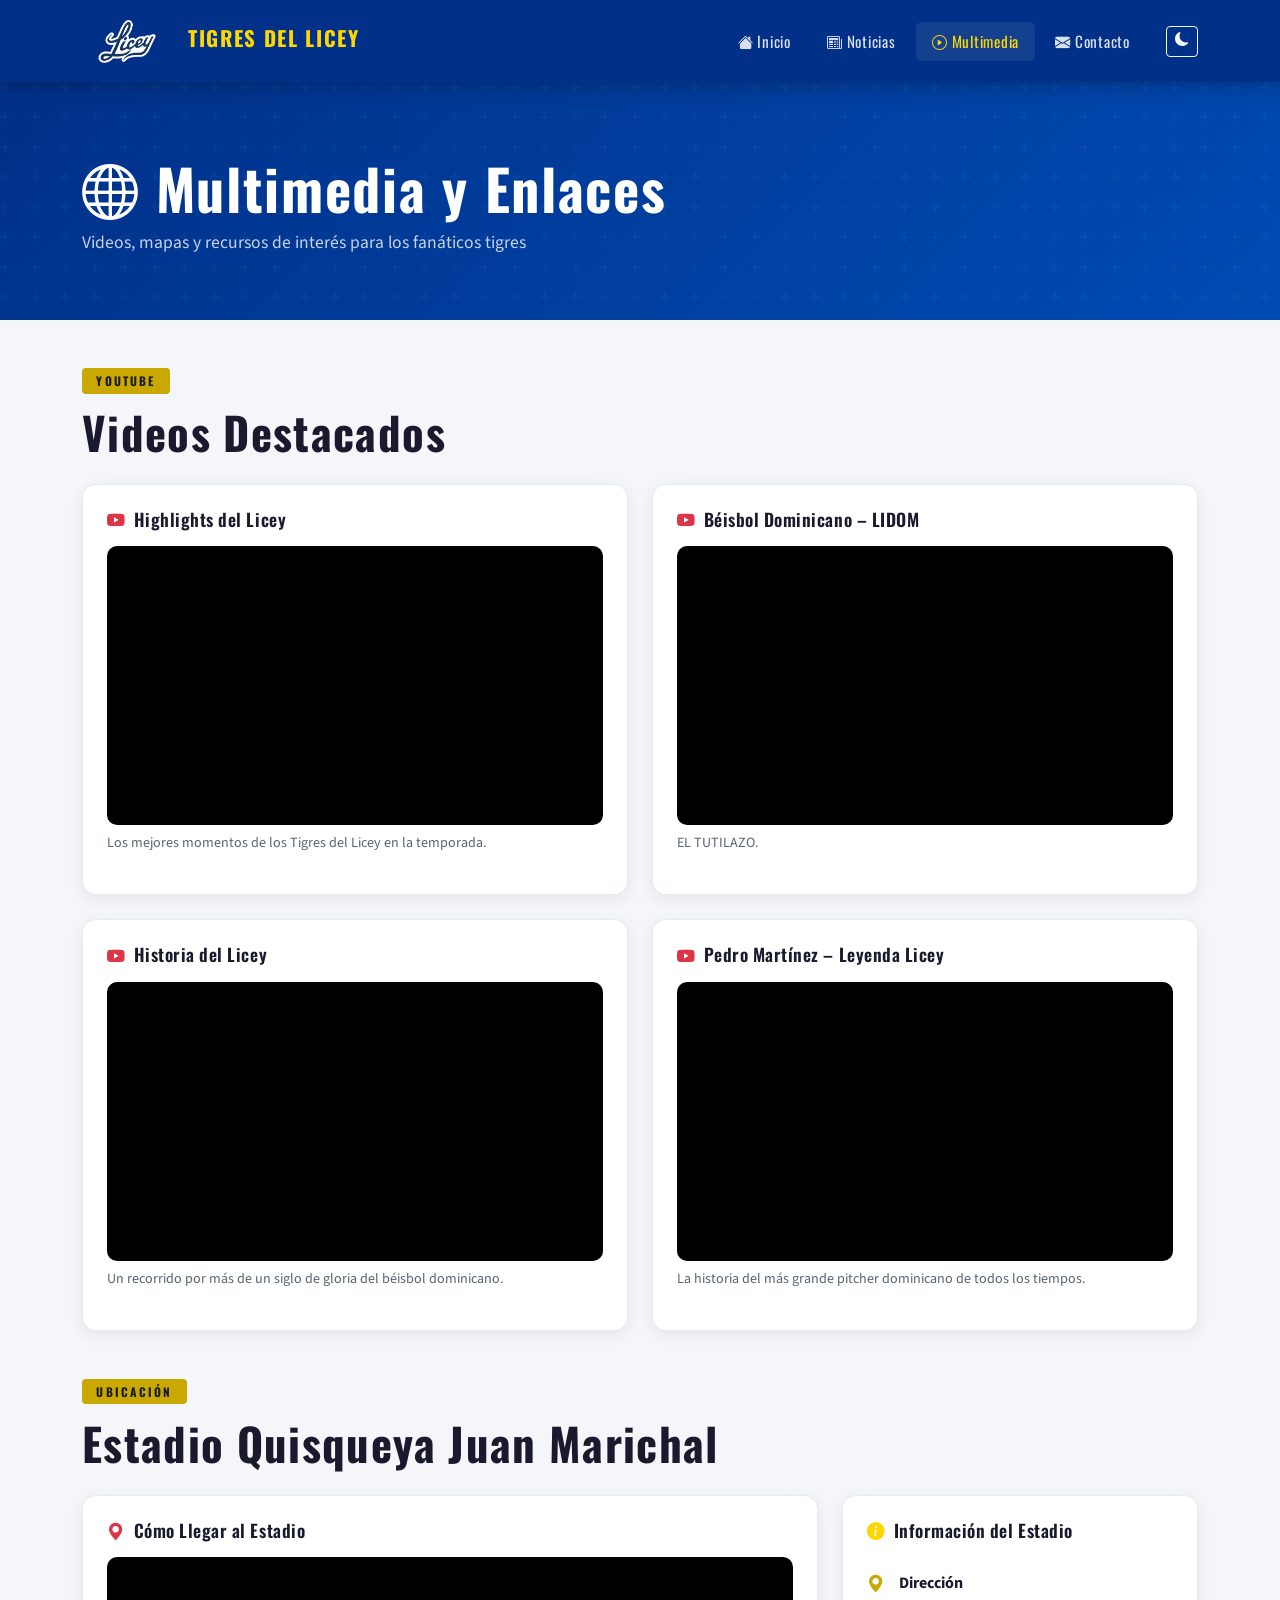
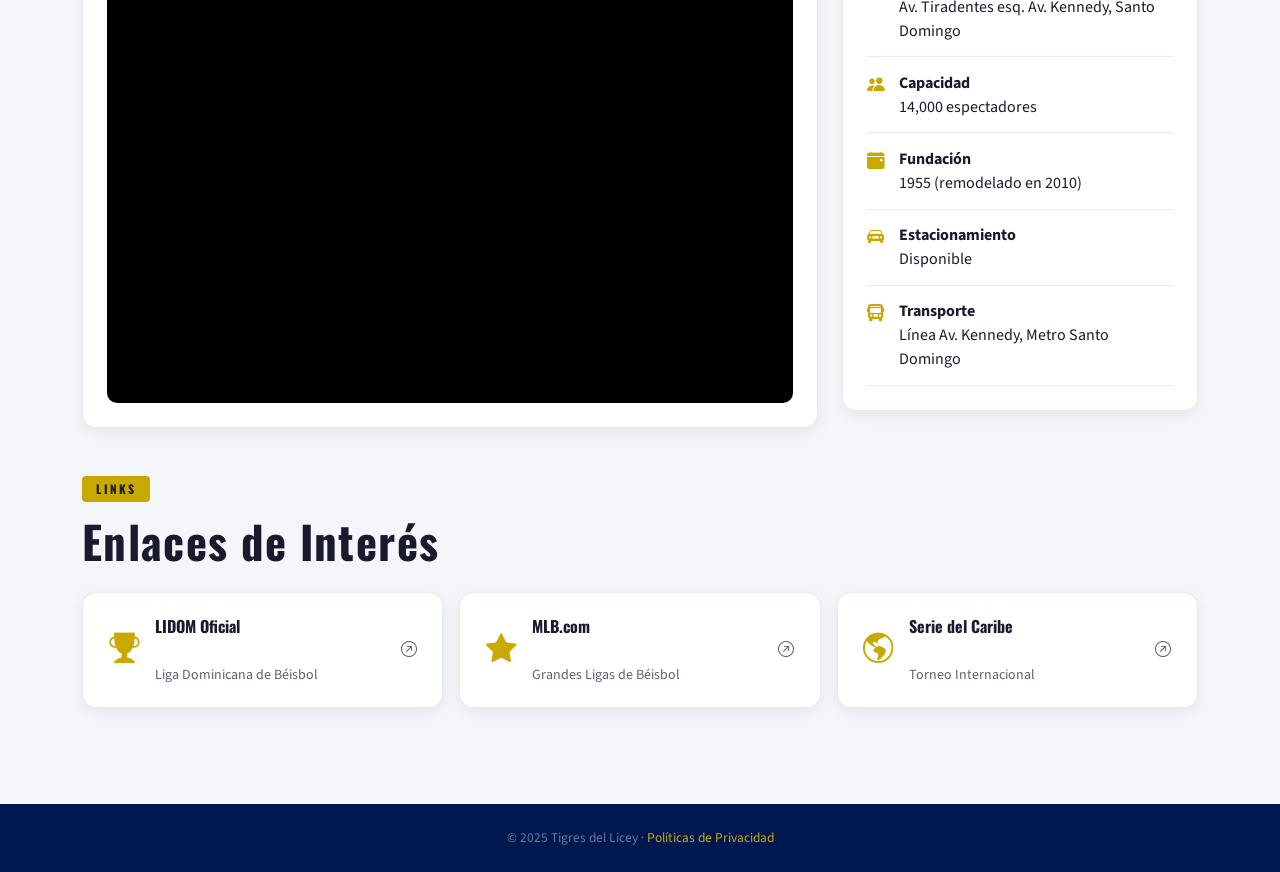
==== commit d4fbb6ef: "Update enlaces.html" ====
--- a/enlaces.html
+++ b/enlaces.html
@@ -31,13 +31,13 @@
     <div class="collapse navbar-collapse" id="navMenu">
       <ul class="navbar-nav ms-auto align-items-lg-center gap-lg-1">
         <li class="nav-item">
-          <a class="nav-link active" href="index.html"><i class="bi bi-house-fill me-1"></i>Inicio</a>
+          <a class="nav-link" href="index.html"><i class="bi bi-house-fill me-1"></i>Inicio</a>
         </li>
         <li class="nav-item">
           <a class="nav-link" href="noticias.html"><i class="bi bi-newspaper me-1"></i>Noticias</a>
         </li>
         <li class="nav-item">
-          <a class="nav-link" href="enlaces.html"><i class="bi bi-play-circle me-1"></i>Multimedia</a>
+          <a class="nav-link active" href="enlaces.html"><i class="bi bi-play-circle me-1"></i>Multimedia</a>
         </li>
         <li class="nav-item">
           <a class="nav-link" href="contacto.html"><i class="bi bi-envelope-fill me-1"></i>Contacto</a>
